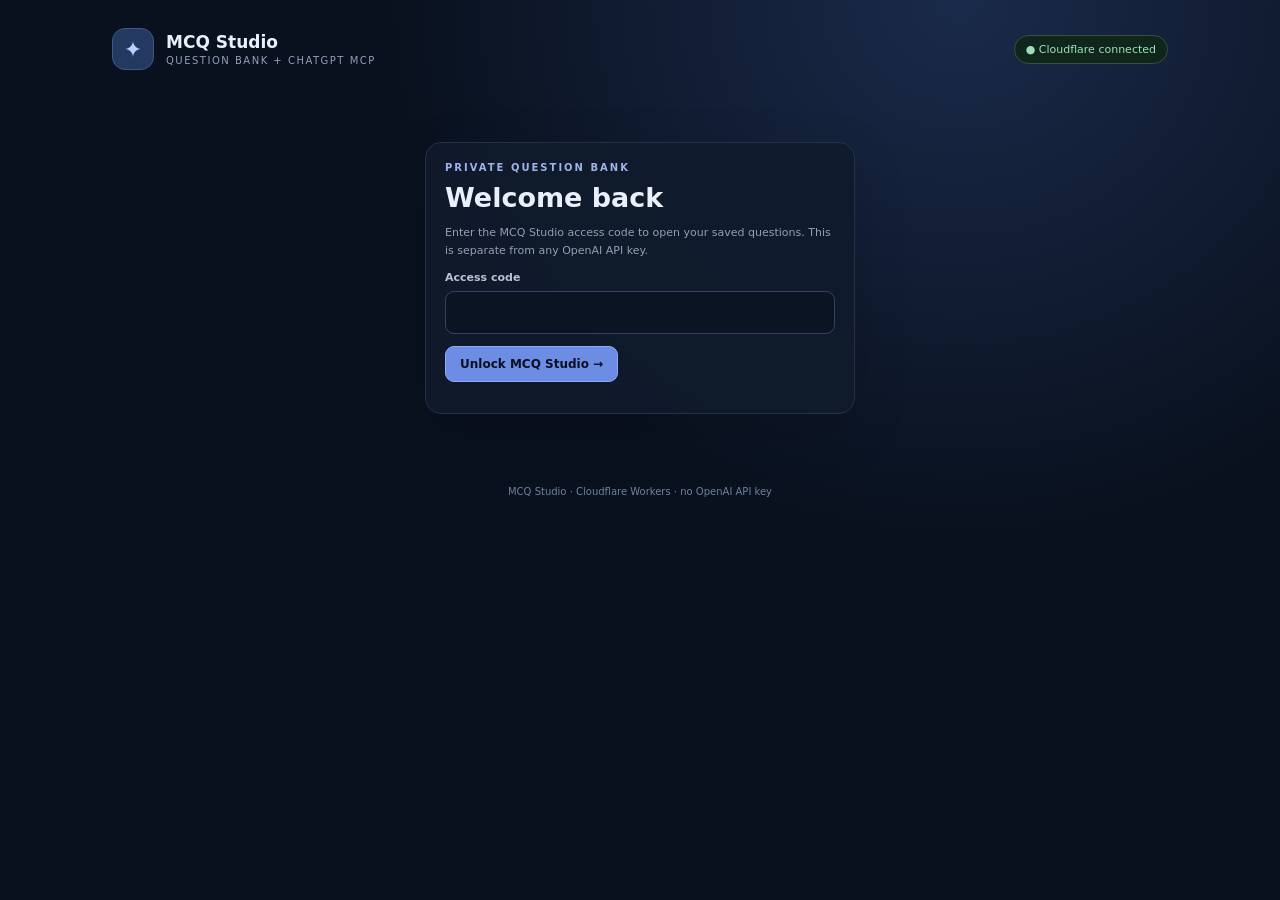
==== mcq-mcp/index.html @ 0a42f612 "Add MCQ Studio question-bank website" ====
<!doctype html><html lang="en"><head><meta charset="utf-8"><meta name="viewport" content="width=device-width,initial-scale=1"><meta name="theme-color" content="#09111e"><title>MCQ Studio</title><style>
:root{color-scheme:dark;font-family:Inter,system-ui,"Segoe UI",sans-serif;background:#09111e;color:#eaf0fb;--muted:#91a0b8;--line:#243149;--panel:#101b2c;--accent:#8ca9ff}*{box-sizing:border-box}body{margin:0;background:radial-gradient(ellipse at 75% 0%,#1a2a4a,transparent 42%),#09111e;min-height:100vh}button,input,textarea{font:inherit}button{cursor:pointer;color:inherit}.wrap{max-width:1100px;margin:auto;padding:28px 22px 60px}.top{display:flex;align-items:center;justify-content:space-between;gap:16px;margin-bottom:30px}.brand{display:flex;align-items:center;gap:12px}.mark{width:42px;height:42px;border-radius:13px;display:grid;place-items:center;background:#24395f;color:#bcd0ff;font-size:22px;border:1px solid #405889}.brand strong{font-size:17px}.brand small{display:block;color:var(--muted);font-size:10px;letter-spacing:1.5px;margin-top:3px}.pill{border:1px solid #34523f;background:#10261c;color:#9de0b7;border-radius:30px;padding:7px 11px;font-size:11px}.hero{margin-bottom:23px}.eyebrow{font-size:10px;letter-spacing:2px;font-weight:800;color:#9db3e9}.hero h1{font-size:clamp(28px,5vw,44px);letter-spacing:-1.4px;margin:10px 0}.hero p{color:var(--muted);max-width:710px;line-height:1.7;margin:0}.grid{display:grid;grid-template-columns:minmax(0,1.2fr) minmax(280px,.8fr);gap:18px}.card{background:rgba(16,27,44,.92);border:1px solid var(--line);border-radius:16px;padding:19px;box-shadow:0 18px 55px #0002}.card h2{font-size:16px;margin:0 0 15px}.field{display:flex;flex-direction:column;gap:7px;margin:12px 0}.field label{font-size:11px;color:#b7c4da;font-weight:700}.field input,.field textarea{width:100%;border:1px solid #34445f;background:#0b1422;color:#edf3ff;border-radius:9px;padding:11px 12px;outline:none}.field textarea{min-height:88px;resize:vertical}.field input:focus,.field textarea:focus{border-color:var(--accent)}.row{display:grid;grid-template-columns:1fr 1fr;gap:10px}.actions{display:flex;gap:9px;align-items:center;flex-wrap:wrap;margin-top:14px}.btn{border:1px solid #41557d;background:#1b2d4c;padding:10px 14px;border-radius:9px;font-size:12px;font-weight:750}.btn.primary{background:#6d8de5;color:#071021;border-color:#8ca9ff}.btn.ghost{background:transparent;border-color:#35445b;color:#bdc9dc}.muted{color:var(--muted);font-size:11px;line-height:1.6}.statrow{display:grid;grid-template-columns:repeat(2,1fr);gap:10px}.stat{background:#0b1524;border:1px solid var(--line);border-radius:12px;padding:14px}.stat b{font-size:23px}.stat span{display:block;font-size:10px;color:var(--muted);margin-top:5px}.urlbox{display:flex;gap:7px;align-items:center;background:#091321;border:1px solid #2c3b53;border-radius:9px;padding:9px;margin-top:10px}.urlbox code{font-size:10px;overflow-wrap:anywhere;color:#b7caff;flex:1}.list{display:flex;flex-direction:column;gap:9px;margin-top:12px}.item{border:1px solid var(--line);border-radius:11px;padding:12px;background:#0c1726}.item strong{font-size:13px;line-height:1.5}.item p{font-size:11px;line-height:1.5;color:var(--muted);margin:7px 0}.item small{color:#98b0f1;font-size:10px}.empty{border:1px dashed #3a4960;border-radius:12px;padding:22px;text-align:center;color:var(--muted);font-size:12px}.login{max-width:430px;margin:8vh auto}.hidden{display:none!important}.notice{font-size:11px;color:#c1cde2;line-height:1.6;margin-top:12px}.danger{color:#f1a5a5}.footer{text-align:center;color:#6f819c;font-size:10px;margin-top:25px}@media(max-width:780px){.grid{grid-template-columns:1fr}.top{align-items:flex-start}.row{grid-template-columns:1fr}.wrap{padding:20px 14px 40px}}
</style></head><body><main class="wrap"><header class="top"><div class="brand"><div class="mark">✦</div><div><strong>MCQ Studio</strong><small>QUESTION BANK + CHATGPT MCP</small></div></div><span class="pill">● Cloudflare connected</span></header>
<section id="loginView" class="card login"><div class="eyebrow">PRIVATE QUESTION BANK</div><h1 style="font-size:27px;margin:9px 0">Welcome back</h1><p class="muted">Enter the MCQ Studio access code to open your saved questions. This is separate from any OpenAI API key.</p><form id="loginForm"><div class="field"><label for="accessCode">Access code</label><input id="accessCode" type="password" autocomplete="current-password" required></div><button class="btn primary" type="submit">Unlock MCQ Studio →</button></form><p id="loginError" class="notice danger"></p></section>
<section id="appView" class="hidden"><div class="hero"><div class="eyebrow">YOUR STUDY WORKSPACE</div><h1>Keep every question organised.</h1><p>Save MCQs, search your question bank, and use ChatGPT with the MCQ Studio MCP server to read question photos, explain choices, and save the results. The server stores your data; ChatGPT provides the reasoning.</p></div>
<div class="grid"><section class="card"><h2>＋ Add a question</h2><form id="addForm"><div class="field"><label for="question">Question</label><textarea id="question" required placeholder="Type or paste the question here..."></textarea></div><div class="field"><label for="options">Options (one per line)</label><textarea id="options" placeholder="A. First option&#10;B. Second option&#10;C. Third option&#10;D. Fourth option"></textarea></div><div class="row"><div class="field"><label for="answer">Correct answer (optional)</label><input id="answer" placeholder="A"></div><div class="field"><label for="subject">Subject</label><input id="subject" placeholder="English, Science..."></div></div><div class="field"><label for="explanation">Explanation (optional)</label><textarea id="explanation" placeholder="Why is this answer correct?"></textarea></div><div class="actions"><button class="btn primary" type="submit">Save question</button><button class="btn ghost" id="clearForm" type="button">Clear</button></div><p id="formMessage" class="notice"></p></form></section>
<aside class="card"><h2>MCQ MCP connection</h2><p class="muted">Use this server address in ChatGPT's custom MCP connection flow when your account supports it.</p><div class="urlbox"><code id="mcpUrl"></code><button class="btn ghost" id="copyUrl">Copy</button></div><div class="statrow" style="margin-top:16px"><div class="stat"><b id="totalStat">0</b><span>Saved questions</span></div><div class="stat"><b>0</b><span>AI API keys required</span></div></div><div class="field"><label>How to use it</label><p class="muted">1. Add the MCP URL in ChatGPT's custom app settings.<br>2. Sign in with your MCQ Studio access code when OAuth opens.<br>3. Upload a photo in the ChatGPT conversation and ask it to extract, explain, and save the questions.</p></div><p class="notice">This website does not run OCR or an AI model. No OpenAI API key is required.</p></aside></div>
<section class="card" style="margin-top:18px"><div style="display:flex;justify-content:space-between;align-items:center;gap:10px;flex-wrap:wrap"><h2 style="margin:0">Your saved questions</h2><div class="actions" style="margin:0"><input id="search" placeholder="Search question bank..." style="background:#0b1422;border:1px solid #34445f;border-radius:8px;padding:9px;color:#eef3ff;font-size:11px"><button class="btn ghost" id="refresh" type="button">Refresh</button><button class="btn ghost" id="logout" type="button">Sign out</button></div></div><div id="questionList" class="list"><div class="empty">No saved questions yet. Add your first MCQ above.</div></div></section></section><footer class="footer">MCQ Studio · Cloudflare Workers · no OpenAI API key</footer></main>
<script>
const $=s=>document.querySelector(s),API=location.origin;let auth=sessionStorage.getItem("mcq_web_session")||"",questions=[];
async function request(path,opts={}){const r=await fetch(API+path,{...opts,headers:{...(opts.headers||{}),"Content-Type":"application/json",...(auth?{Authorization:"Bearer "+auth}:{})}});const d=await r.json().catch(()=>({}));if(!r.ok)throw Error(d.error||("Request failed: "+r.status));return d}
function showApp(ok){$("#loginView").classList.toggle("hidden",ok);$("#appView").classList.toggle("hidden",!ok);if(ok){$("#mcpUrl").textContent=API+"/mcp";loadQuestions()}}
async function login(code){const d=await request("/api/site/login",{method:"POST",body:JSON.stringify({code})});auth=d.token;sessionStorage.setItem("mcq_web_session",auth);showApp(true)}
async function loadQuestions(){try{const d=await request("/api/mcqs");questions=d.questions||[];$("#totalStat").textContent=questions.length;render()}catch(e){$("#questionList").innerHTML='<div class="empty">'+e.message+'</div>'}}
function esc(s){return String(s??"").replace(/[&<>"']/g,c=>({"&":"&amp;","<":"&lt;",">":"&gt;",'"':"&quot;","'":"&#39;"}[c]))}
function render(){const term=$("#search").value.trim().toLowerCase(),items=questions.filter(q=>(q.question+" "+(q.subject||"")).toLowerCase().includes(term));$("#questionList").innerHTML=items.length?items.map(q=>'<article class="item"><strong>'+esc(q.question)+'</strong><p>'+esc((q.options||[]).join(" · "))+'</p><small>'+esc(q.subject||"Uncategorised")+' · '+(q.correct_answer?"Answer: "+esc(q.correct_answer):"Answer not set")+'</small><div class="actions"><button class="btn ghost" data-delete="'+esc(q.id)+'" type="button">Delete</button></div></article>').join(""):'<div class="empty">No matching questions found.</div>'}
$("#loginForm").addEventListener("submit",async e=>{e.preventDefault();$("#loginError").textContent="";try{await login($("#accessCode").value);$("#accessCode").value=""}catch(err){$("#loginError").textContent=err.message}});
$("#addForm").addEventListener("submit",async e=>{e.preventDefault();try{const options=$("#options").value.split("\n").map(x=>x.trim()).filter(Boolean);await request("/api/mcqs",{method:"POST",body:JSON.stringify({question:$("#question").value,options,correct_answer:$("#answer").value,subject:$("#subject").value,explanation:$("#explanation").value})});$("#formMessage").textContent="Saved successfully.";$("#addForm").reset();await loadQuestions()}catch(err){$("#formMessage").textContent=err.message}});
$("#clearForm").onclick=()=>{$("#addForm").reset();$("#formMessage").textContent=""};$("#refresh").onclick=loadQuestions;$("#search").oninput=render;
$("#questionList").addEventListener("click",async e=>{const b=e.target.closest("[data-delete]");if(!b)return;if(!confirm("Delete this saved question?"))return;try{await request("/api/mcqs?id="+encodeURIComponent(b.dataset.delete),{method:"DELETE"});await loadQuestions()}catch(err){alert(err.message)}});
$("#logout").onclick=()=>{auth="";sessionStorage.removeItem("mcq_web_session");showApp(false)};
$("#copyUrl").onclick=async()=>{await navigator.clipboard.writeText($("#mcpUrl").textContent);$("#copyUrl").textContent="Copied";setTimeout(()=>$("#copyUrl").textContent="Copy",1300)};
if(auth)showApp(true);else showApp(false);
</script></body></html>
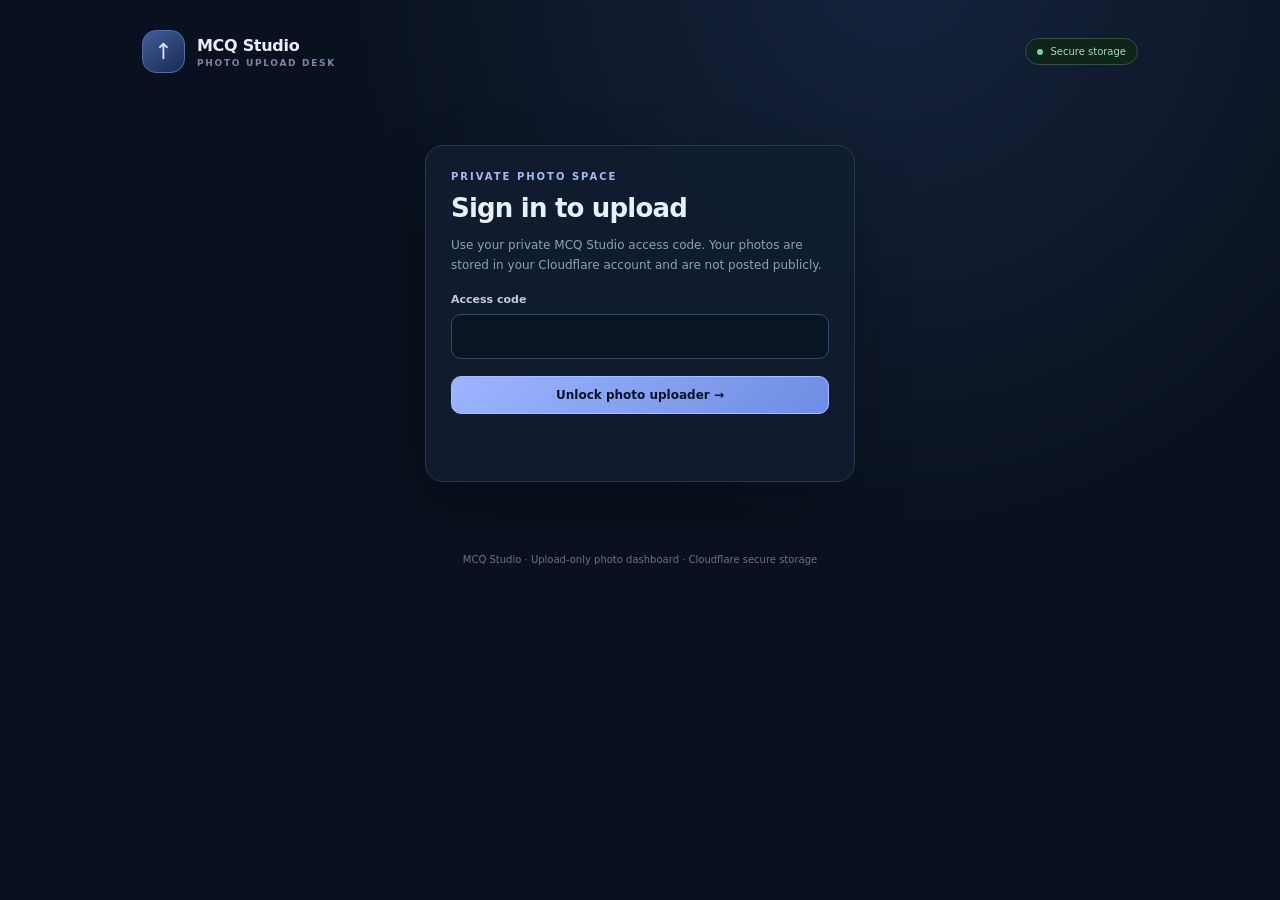
==== commit 806d133b: "Replace MCQ Studio UI with upload-only dashboard" ====
--- a/mcq-mcp/index.html
+++ b/mcq-mcp/index.html
@@ -1,24 +1,53 @@
-<!doctype html><html lang="en"><head><meta charset="utf-8"><meta name="viewport" content="width=device-width,initial-scale=1"><meta name="theme-color" content="#09111e"><title>MCQ Studio</title><style>
-:root{color-scheme:dark;font-family:Inter,system-ui,"Segoe UI",sans-serif;background:#09111e;color:#eaf0fb;--muted:#91a0b8;--line:#243149;--panel:#101b2c;--accent:#8ca9ff}*{box-sizing:border-box}body{margin:0;background:radial-gradient(ellipse at 75% 0%,#1a2a4a,transparent 42%),#09111e;min-height:100vh}button,input,textarea{font:inherit}button{cursor:pointer;color:inherit}.wrap{max-width:1100px;margin:auto;padding:28px 22px 60px}.top{display:flex;align-items:center;justify-content:space-between;gap:16px;margin-bottom:30px}.brand{display:flex;align-items:center;gap:12px}.mark{width:42px;height:42px;border-radius:13px;display:grid;place-items:center;background:#24395f;color:#bcd0ff;font-size:22px;border:1px solid #405889}.brand strong{font-size:17px}.brand small{display:block;color:var(--muted);font-size:10px;letter-spacing:1.5px;margin-top:3px}.pill{border:1px solid #34523f;background:#10261c;color:#9de0b7;border-radius:30px;padding:7px 11px;font-size:11px}.hero{margin-bottom:23px}.eyebrow{font-size:10px;letter-spacing:2px;font-weight:800;color:#9db3e9}.hero h1{font-size:clamp(28px,5vw,44px);letter-spacing:-1.4px;margin:10px 0}.hero p{color:var(--muted);max-width:710px;line-height:1.7;margin:0}.grid{display:grid;grid-template-columns:minmax(0,1.2fr) minmax(280px,.8fr);gap:18px}.card{background:rgba(16,27,44,.92);border:1px solid var(--line);border-radius:16px;padding:19px;box-shadow:0 18px 55px #0002}.card h2{font-size:16px;margin:0 0 15px}.field{display:flex;flex-direction:column;gap:7px;margin:12px 0}.field label{font-size:11px;color:#b7c4da;font-weight:700}.field input,.field textarea{width:100%;border:1px solid #34445f;background:#0b1422;color:#edf3ff;border-radius:9px;padding:11px 12px;outline:none}.field textarea{min-height:88px;resize:vertical}.field input:focus,.field textarea:focus{border-color:var(--accent)}.row{display:grid;grid-template-columns:1fr 1fr;gap:10px}.actions{display:flex;gap:9px;align-items:center;flex-wrap:wrap;margin-top:14px}.btn{border:1px solid #41557d;background:#1b2d4c;padding:10px 14px;border-radius:9px;font-size:12px;font-weight:750}.btn.primary{background:#6d8de5;color:#071021;border-color:#8ca9ff}.btn.ghost{background:transparent;border-color:#35445b;color:#bdc9dc}.muted{color:var(--muted);font-size:11px;line-height:1.6}.statrow{display:grid;grid-template-columns:repeat(2,1fr);gap:10px}.stat{background:#0b1524;border:1px solid var(--line);border-radius:12px;padding:14px}.stat b{font-size:23px}.stat span{display:block;font-size:10px;color:var(--muted);margin-top:5px}.urlbox{display:flex;gap:7px;align-items:center;background:#091321;border:1px solid #2c3b53;border-radius:9px;padding:9px;margin-top:10px}.urlbox code{font-size:10px;overflow-wrap:anywhere;color:#b7caff;flex:1}.list{display:flex;flex-direction:column;gap:9px;margin-top:12px}.item{border:1px solid var(--line);border-radius:11px;padding:12px;background:#0c1726}.item strong{font-size:13px;line-height:1.5}.item p{font-size:11px;line-height:1.5;color:var(--muted);margin:7px 0}.item small{color:#98b0f1;font-size:10px}.empty{border:1px dashed #3a4960;border-radius:12px;padding:22px;text-align:center;color:var(--muted);font-size:12px}.login{max-width:430px;margin:8vh auto}.hidden{display:none!important}.notice{font-size:11px;color:#c1cde2;line-height:1.6;margin-top:12px}.danger{color:#f1a5a5}.footer{text-align:center;color:#6f819c;font-size:10px;margin-top:25px}@media(max-width:780px){.grid{grid-template-columns:1fr}.top{align-items:flex-start}.row{grid-template-columns:1fr}.wrap{padding:20px 14px 40px}}
-</style></head><body><main class="wrap"><header class="top"><div class="brand"><div class="mark">✦</div><div><strong>MCQ Studio</strong><small>QUESTION BANK + CHATGPT MCP</small></div></div><span class="pill">● Cloudflare connected</span></header>
-<section id="loginView" class="card login"><div class="eyebrow">PRIVATE QUESTION BANK</div><h1 style="font-size:27px;margin:9px 0">Welcome back</h1><p class="muted">Enter the MCQ Studio access code to open your saved questions. This is separate from any OpenAI API key.</p><form id="loginForm"><div class="field"><label for="accessCode">Access code</label><input id="accessCode" type="password" autocomplete="current-password" required></div><button class="btn primary" type="submit">Unlock MCQ Studio →</button></form><p id="loginError" class="notice danger"></p></section>
-<section id="appView" class="hidden"><div class="hero"><div class="eyebrow">YOUR STUDY WORKSPACE</div><h1>Keep every question organised.</h1><p>Save MCQs, search your question bank, and use ChatGPT with the MCQ Studio MCP server to read question photos, explain choices, and save the results. The server stores your data; ChatGPT provides the reasoning.</p></div>
-<div class="grid"><section class="card"><h2>＋ Add a question</h2><form id="addForm"><div class="field"><label for="question">Question</label><textarea id="question" required placeholder="Type or paste the question here..."></textarea></div><div class="field"><label for="options">Options (one per line)</label><textarea id="options" placeholder="A. First option&#10;B. Second option&#10;C. Third option&#10;D. Fourth option"></textarea></div><div class="row"><div class="field"><label for="answer">Correct answer (optional)</label><input id="answer" placeholder="A"></div><div class="field"><label for="subject">Subject</label><input id="subject" placeholder="English, Science..."></div></div><div class="field"><label for="explanation">Explanation (optional)</label><textarea id="explanation" placeholder="Why is this answer correct?"></textarea></div><div class="actions"><button class="btn primary" type="submit">Save question</button><button class="btn ghost" id="clearForm" type="button">Clear</button></div><p id="formMessage" class="notice"></p></form></section>
-<aside class="card"><h2>MCQ MCP connection</h2><p class="muted">Use this server address in ChatGPT's custom MCP connection flow when your account supports it.</p><div class="urlbox"><code id="mcpUrl"></code><button class="btn ghost" id="copyUrl">Copy</button></div><div class="statrow" style="margin-top:16px"><div class="stat"><b id="totalStat">0</b><span>Saved questions</span></div><div class="stat"><b>0</b><span>AI API keys required</span></div></div><div class="field"><label>How to use it</label><p class="muted">1. Add the MCP URL in ChatGPT's custom app settings.<br>2. Sign in with your MCQ Studio access code when OAuth opens.<br>3. Upload a photo in the ChatGPT conversation and ask it to extract, explain, and save the questions.</p></div><p class="notice">This website does not run OCR or an AI model. No OpenAI API key is required.</p></aside></div>
-<section class="card" style="margin-top:18px"><div style="display:flex;justify-content:space-between;align-items:center;gap:10px;flex-wrap:wrap"><h2 style="margin:0">Your saved questions</h2><div class="actions" style="margin:0"><input id="search" placeholder="Search question bank..." style="background:#0b1422;border:1px solid #34445f;border-radius:8px;padding:9px;color:#eef3ff;font-size:11px"><button class="btn ghost" id="refresh" type="button">Refresh</button><button class="btn ghost" id="logout" type="button">Sign out</button></div></div><div id="questionList" class="list"><div class="empty">No saved questions yet. Add your first MCQ above.</div></div></section></section><footer class="footer">MCQ Studio · Cloudflare Workers · no OpenAI API key</footer></main>
+<!doctype html>
+<html lang="en"><head><meta charset="utf-8"><meta name="viewport" content="width=device-width,initial-scale=1"><meta name="theme-color" content="#09111e"><title>MCQ Studio · Photo Upload</title>
+<style>
+:root{color-scheme:dark;font-family:Inter,ui-sans-serif,system-ui,"Segoe UI",sans-serif;background:#09111e;color:#eaf0fb;--muted:#8f9fb8;--line:#273750;--panel:#111d2f;--accent:#91adff}
+*{box-sizing:border-box}body{margin:0;min-height:100vh;background:radial-gradient(ellipse at 70% -5%,rgba(77,110,190,.2),transparent 44%),#09111e;color:var(--text)}
+button,input{font:inherit}button{cursor:pointer;color:inherit}.wrap{width:min(100%,1040px);margin:auto;padding:30px 22px 60px}
+.top{display:flex;align-items:center;justify-content:space-between;gap:16px;margin-bottom:54px}.brand{display:flex;align-items:center;gap:12px}.mark{width:43px;height:43px;display:grid;place-items:center;border:1px solid #536da7;border-radius:14px;background:linear-gradient(145deg,#415c9d,#192b4e);font-size:22px;color:#dce6ff}.brand strong{display:block;font-size:16px;letter-spacing:-.3px}.brand small{display:block;margin-top:3px;color:#7588a6;font-size:9px;font-weight:800;letter-spacing:1.7px}.pill{display:inline-flex;align-items:center;gap:7px;padding:7px 11px;border:1px solid #31533f;border-radius:50px;background:#10241a;color:#9edeb6;font-size:10px}.dot{width:6px;height:6px;border-radius:50%;background:#71d49a}
+.card{border:1px solid var(--line);border-radius:18px;background:rgba(17,29,47,.92);box-shadow:0 20px 60px #0003}.login{max-width:430px;margin:8vh auto;padding:25px}.eyebrow{color:#a4baf4;font-size:10px;font-weight:850;letter-spacing:2px}.login h1{margin:11px 0 8px;font-size:26px;letter-spacing:-.8px}.muted{color:var(--muted);font-size:12px;line-height:1.7}
+.field{display:flex;flex-direction:column;gap:8px;margin:17px 0}.field label{color:#c0cce0;font-size:11px;font-weight:750}.field input{width:100%;padding:12px;border:1px solid #354966;border-radius:10px;background:#091522;color:#eef3ff;outline:0}.field input:focus{border-color:var(--accent)}
+.btn{display:inline-flex;justify-content:center;align-items:center;gap:8px;padding:11px 16px;border:1px solid #526fae;border-radius:10px;background:#21375d;color:#f0f4ff;font-size:12px;font-weight:800}.btn.primary{background:linear-gradient(135deg,#9cb5ff,#6e8de3);border-color:#a9beff;color:#091222}.btn.ghost{background:transparent;border-color:#354761;color:#b9c7dd}.btn:disabled{cursor:not-allowed;opacity:.55}
+.hidden{display:none!important}
+.hero{margin-bottom:23px}.hero h1{margin:10px 0 9px;font-size:clamp(29px,5vw,43px);line-height:1.08;letter-spacing:-1.5px}.hero p{max-width:720px;margin:0;color:var(--muted);font-size:13px;line-height:1.75}
+.upload-card{padding:22px}.upload-head{display:flex;align-items:center;justify-content:space-between;gap:12px;margin-bottom:17px}.upload-head h2,.gallery-head h2{font-size:15px;margin:0}.file-types{font-size:10px;color:#788ba8}
+.dropzone{display:flex;flex-direction:column;align-items:center;justify-content:center;min-height:250px;padding:28px;border:1.5px dashed #526b9d;border-radius:15px;background:linear-gradient(145deg,rgba(80,109,178,.1),rgba(11,21,35,.4));text-align:center;transition:.18s ease}.dropzone.drag{border-color:#a9beff;background:rgba(92,123,204,.2);transform:scale(1.005)}
+.upload-icon{display:grid;place-items:center;width:55px;height:55px;margin-bottom:15px;border:1px solid #465f94;border-radius:17px;background:#1a2d50;color:#b9ccff;font-size:25px}.dropzone strong{font-size:15px}.dropzone p{margin:7px 0 17px;color:#8fa0bb;font-size:11px;line-height:1.6}.or{margin:0 7px;color:#63738d;font-size:10px}
+.selected{display:flex;align-items:center;gap:12px;margin-top:14px;padding:12px;border:1px solid #31445f;border-radius:12px;background:#0b1727}.selected img{width:58px;height:58px;object-fit:cover;border-radius:8px;background:#192638}.selected-info{flex:1;min-width:0}.selected-info strong{display:block;overflow:hidden;text-overflow:ellipsis;white-space:nowrap;font-size:11px}.selected-info small{display:block;margin-top:5px;color:#8598b5;font-size:10px}.selected-actions{display:flex;gap:7px}.status{min-height:19px;margin-top:12px;color:#aebbd0;font-size:11px}.status.good{color:#9fe0b8}.status.bad{color:#f0a0a0}.privacy{margin-top:15px;color:#71839e;font-size:10px;line-height:1.6}
+.gallery{margin-top:19px;padding:20px}.gallery-head{display:flex;justify-content:space-between;align-items:center;gap:12px}.count{padding:5px 9px;border:1px solid #334762;border-radius:20px;color:#aebde0;font-size:10px}.gallery-grid{display:grid;grid-template-columns:repeat(4,minmax(0,1fr));gap:11px;margin-top:16px}.photo{overflow:hidden;border:1px solid #2a3b54;border-radius:12px;background:#0b1625}.photo img{display:block;width:100%;height:130px;object-fit:cover;background:#111e30}.photo-info{padding:10px}.photo-name{display:block;overflow:hidden;text-overflow:ellipsis;white-space:nowrap;color:#d7e1f2;font-size:10px;font-weight:750}.photo-meta{display:block;margin-top:5px;color:#7f91aa;font-size:9px}.photo-actions{display:flex;justify-content:flex-end;margin-top:8px}.delete{padding:5px 8px;border:1px solid #56414b;border-radius:7px;background:transparent;color:#dfa8b0;font-size:9px}
+.empty{margin-top:15px;padding:25px;border:1px dashed #33445c;border-radius:12px;color:#8293ad;text-align:center;font-size:11px;line-height:1.6}.empty-icon{font-size:21px;margin-bottom:8px;color:#9eb5f2}
+.footer{margin-top:27px;text-align:center;color:#64758e;font-size:10px}
+@media(max-width:740px){.wrap{padding:20px 14px 40px}.top{margin-bottom:38px}.gallery-grid{grid-template-columns:repeat(2,minmax(0,1fr))}.upload-card{padding:14px}.dropzone{min-height:220px;padding:20px}.upload-head{align-items:flex-start;flex-direction:column}.selected{align-items:flex-start}.selected-actions{flex-direction:column}.photo img{height:125px}}
+</style></head><body><main class="wrap">
+<header class="top"><div class="brand"><div class="mark">↑</div><div><strong>MCQ Studio</strong><small>PHOTO UPLOAD DESK</small></div></div><span class="pill"><i class="dot"></i> Secure storage</span></header>
+<section id="loginView" class="card login"><div class="eyebrow">PRIVATE PHOTO SPACE</div><h1>Sign in to upload</h1><p class="muted">Use your private MCQ Studio access code. Your photos are stored in your Cloudflare account and are not posted publicly.</p><form id="loginForm"><div class="field"><label for="accessCode">Access code</label><input id="accessCode" type="password" autocomplete="current-password" required></div><button class="btn primary" style="width:100%" type="submit">Unlock photo uploader →</button></form><p id="loginError" class="status bad"></p></section>
+<section id="appView" class="hidden">
+<div class="hero"><div class="eyebrow">UPLOAD ONLY · NO CHAT</div><h1>Upload your question photos.</h1><p>Choose a photo from your computer or drop it here. This page only uploads and manages images—there is no chat interface, MCQ editor, or AI answer box.</p></div>
+<section class="card upload-card"><div class="upload-head"><h2>Upload a photo</h2><span class="file-types">JPG · PNG · WEBP · up to 2 MB</span></div>
+<div class="dropzone" id="dropzone" role="button" tabindex="0"><div class="upload-icon">↑</div><strong>Drop your image here</strong><p>or browse your computer<br>Maximum 2 MB after image compression</p><button class="btn primary" id="chooseFile" type="button">Choose image</button><input id="fileInput" class="hidden" type="file" accept="image/jpeg,image/png,image/webp"></div>
+<div id="selected" class="selected hidden"><img id="preview" alt="Selected photo preview"><div class="selected-info"><strong id="fileName">question.jpg</strong><small id="fileSize">Ready to upload</small></div><div class="selected-actions"><button class="btn primary" id="uploadBtn" type="button">Upload photo ↑</button><button class="btn ghost" id="clearBtn" type="button">Remove</button></div></div>
+<div id="uploadStatus" class="status" role="status"></div><p class="privacy">Your photos stay private. They can be fetched by the MCQ Studio MCP server for a connected ChatGPT app. Uploading here does not automatically send a photo into a ChatGPT conversation.</p>
+</section>
+<section class="card gallery"><div class="gallery-head"><h2>Uploaded photos</h2><span class="count" id="imageCount">0 photos</span></div><div id="imageGrid" class="gallery-grid"><div class="empty" style="grid-column:1/-1"><div class="empty-icon">▧</div>No photos uploaded yet.</div></div></section>
+</section>
+<footer class="footer">MCQ Studio · Upload-only photo dashboard · Cloudflare secure storage</footer></main>
 <script>
-const $=s=>document.querySelector(s),API=location.origin;let auth=sessionStorage.getItem("mcq_web_session")||"",questions=[];
+const $=s=>document.querySelector(s),API=location.origin;let auth=sessionStorage.getItem("mcq_web_session")||"",selectedFile=null,previewUrl="",thumbUrls=[];
 async function request(path,opts={}){const r=await fetch(API+path,{...opts,headers:{...(opts.headers||{}),"Content-Type":"application/json",...(auth?{Authorization:"Bearer "+auth}:{})}});const d=await r.json().catch(()=>({}));if(!r.ok)throw Error(d.error||("Request failed: "+r.status));return d}
-function showApp(ok){$("#loginView").classList.toggle("hidden",ok);$("#appView").classList.toggle("hidden",!ok);if(ok){$("#mcpUrl").textContent=API+"/mcp";loadQuestions()}}
+function setStatus(msg,type=""){const el=$("#uploadStatus");el.textContent=msg;el.className="status "+type}
+function showApp(ok){$("#loginView").classList.toggle("hidden",ok);$("#appView").classList.toggle("hidden",!ok);if(ok)loadImages()}
 async function login(code){const d=await request("/api/site/login",{method:"POST",body:JSON.stringify({code})});auth=d.token;sessionStorage.setItem("mcq_web_session",auth);showApp(true)}
-async function loadQuestions(){try{const d=await request("/api/mcqs");questions=d.questions||[];$("#totalStat").textContent=questions.length;render()}catch(e){$("#questionList").innerHTML='<div class="empty">'+e.message+'</div>'}}
-function esc(s){return String(s??"").replace(/[&<>"']/g,c=>({"&":"&amp;","<":"&lt;",">":"&gt;",'"':"&quot;","'":"&#39;"}[c]))}
-function render(){const term=$("#search").value.trim().toLowerCase(),items=questions.filter(q=>(q.question+" "+(q.subject||"")).toLowerCase().includes(term));$("#questionList").innerHTML=items.length?items.map(q=>'<article class="item"><strong>'+esc(q.question)+'</strong><p>'+esc((q.options||[]).join(" · "))+'</p><small>'+esc(q.subject||"Uncategorised")+' · '+(q.correct_answer?"Answer: "+esc(q.correct_answer):"Answer not set")+'</small><div class="actions"><button class="btn ghost" data-delete="'+esc(q.id)+'" type="button">Delete</button></div></article>').join(""):'<div class="empty">No matching questions found.</div>'}
+function clearSelected(){selectedFile=null;$("#fileInput").value="";$("#selected").classList.add("hidden");if(previewUrl)URL.revokeObjectURL(previewUrl);previewUrl="";$("#preview").removeAttribute("src");setStatus("")}
+function prettySize(n){return n<1024*1024?(n/1024).toFixed(0)+" KB":(n/1024/1024).toFixed(2)+" MB"}
+async function prepareFile(file){if(!["image/jpeg","image/png","image/webp"].includes(file.type))throw Error("Please choose a JPG, PNG, or WEBP image.");if(file.size<=1900000)return file;if(!window.createImageBitmap)throw Error("This image is too large. Choose one under 1.9 MB.");const bmp=await createImageBitmap(file),scale=Math.min(1,1800/Math.max(bmp.width,bmp.height)),canvas=document.createElement("canvas");canvas.width=Math.max(1,Math.round(bmp.width*scale));canvas.height=Math.max(1,Math.round(bmp.height*scale));const ctx=canvas.getContext("2d");ctx.fillStyle="#fff";ctx.fillRect(0,0,canvas.width,canvas.height);ctx.drawImage(bmp,0,0,canvas.width,canvas.height);bmp.close();const blob=await new Promise(resolve=>canvas.toBlob(resolve,"image/jpeg",.84));if(!blob||blob.size>1900000)throw Error("Image is still too large. Please choose a smaller or cropped image.");return new File([blob],file.name.replace(/\.[^.]+$/,"")+".jpg",{type:"image/jpeg"})}
+async function choose(file){if(!file)return;try{setStatus("Preparing image…");selectedFile=await prepareFile(file);if(previewUrl)URL.revokeObjectURL(previewUrl);previewUrl=URL.createObjectURL(selectedFile);$("#preview").src=previewUrl;$("#fileName").textContent=selectedFile.name;$("#fileSize").textContent=prettySize(selectedFile.size)+" · Ready to upload";$("#selected").classList.remove("hidden");setStatus("Your image is ready.")}catch(e){clearSelected();setStatus(e.message,"bad")}}
+async function loadImages(){try{const d=await request("/api/images");const items=d.images||[];$("#imageCount").textContent=items.length+" photo"+(items.length===1?"":"s");renderImages(items)}catch(e){$("#imageGrid").innerHTML='<div class="empty" style="grid-column:1/-1">'+escapeHtml(e.message)+'</div>'}}
+function escapeHtml(v){return String(v??"").replace(/[&<>"']/g,c=>({"&":"&amp;","<":"&lt;",">":"&gt;",'"':"&quot;","'":"&#39;"}[c]))}
+function renderImages(items){thumbUrls.forEach(u=>URL.revokeObjectURL(u));thumbUrls=[];const grid=$("#imageGrid");if(!items.length){grid.innerHTML='<div class="empty" style="grid-column:1/-1"><div class="empty-icon">▧</div>No photos uploaded yet. Your uploaded images will appear here.</div>';return}grid.innerHTML=items.slice(0,24).map(x=>'<article class="photo"><img data-photo="'+escapeHtml(x.id)+'" alt="'+escapeHtml(x.name)+'" loading="lazy"><div class="photo-info"><span class="photo-name">'+escapeHtml(x.name)+'</span><span class="photo-meta">'+prettySize(x.size||0)+' · '+new Date(x.created_at).toLocaleDateString()+'</span><div class="photo-actions"><button class="delete" type="button" data-delete="'+escapeHtml(x.id)+'">Delete</button></div></div></article>').join("");items.slice(0,24).forEach(async x=>{try{const r=await fetch(API+"/api/images/content?id="+encodeURIComponent(x.id),{headers:{Authorization:"Bearer "+auth}});if(!r.ok)return;const u=URL.createObjectURL(await r.blob());thumbUrls.push(u);const img=grid.querySelector('img[data-photo="'+CSS.escape(x.id)+'"]');if(img)img.src=u;else URL.revokeObjectURL(u)}catch{}})}
+async function upload(){if(!selectedFile)return;const btn=$("#uploadBtn");btn.disabled=true;btn.textContent="Uploading…";setStatus("Uploading your photo…");try{const url=await new Promise((resolve,reject)=>{const r=new FileReader();r.onload=()=>resolve(r.result);r.onerror=()=>reject(Error("Could not read this image."));r.readAsDataURL(selectedFile)});const data=String(url).split(",")[1];const d=await request("/api/images",{method:"POST",body:JSON.stringify({name:selectedFile.name,mimeType:selectedFile.type,data})});setStatus("Photo uploaded successfully: "+d.image.name,"good");clearSelected();await loadImages()}catch(e){setStatus(e.message,"bad")}finally{btn.disabled=false;btn.textContent="Upload photo ↑"}}
 $("#loginForm").addEventListener("submit",async e=>{e.preventDefault();$("#loginError").textContent="";try{await login($("#accessCode").value);$("#accessCode").value=""}catch(err){$("#loginError").textContent=err.message}});
-$("#addForm").addEventListener("submit",async e=>{e.preventDefault();try{const options=$("#options").value.split("\n").map(x=>x.trim()).filter(Boolean);await request("/api/mcqs",{method:"POST",body:JSON.stringify({question:$("#question").value,options,correct_answer:$("#answer").value,subject:$("#subject").value,explanation:$("#explanation").value})});$("#formMessage").textContent="Saved successfully.";$("#addForm").reset();await loadQuestions()}catch(err){$("#formMessage").textContent=err.message}});
-$("#clearForm").onclick=()=>{$("#addForm").reset();$("#formMessage").textContent=""};$("#refresh").onclick=loadQuestions;$("#search").oninput=render;
-$("#questionList").addEventListener("click",async e=>{const b=e.target.closest("[data-delete]");if(!b)return;if(!confirm("Delete this saved question?"))return;try{await request("/api/mcqs?id="+encodeURIComponent(b.dataset.delete),{method:"DELETE"});await loadQuestions()}catch(err){alert(err.message)}});
-$("#logout").onclick=()=>{auth="";sessionStorage.removeItem("mcq_web_session");showApp(false)};
-$("#copyUrl").onclick=async()=>{await navigator.clipboard.writeText($("#mcpUrl").textContent);$("#copyUrl").textContent="Copied";setTimeout(()=>$("#copyUrl").textContent="Copy",1300)};
+$("#chooseFile").onclick=()=>$("#fileInput").click();$("#fileInput").addEventListener("change",e=>choose(e.target.files[0]));$("#dropzone").addEventListener("click",e=>{if(e.target.closest("button"))return;$("#fileInput").click()});$("#dropzone").addEventListener("keydown",e=>{if(e.key==="Enter"||e.key===" "){e.preventDefault();$("#fileInput").click()}});
+["dragenter","dragover"].forEach(n=>$("#dropzone").addEventListener(n,e=>{e.preventDefault();$("#dropzone").classList.add("drag")}));["dragleave","drop"].forEach(n=>$("#dropzone").addEventListener(n,e=>{e.preventDefault();$("#dropzone").classList.remove("drag")}));$("#dropzone").addEventListener("drop",e=>choose(e.dataTransfer.files[0]));
+$("#uploadBtn").onclick=upload;$("#clearBtn").onclick=clearSelected;$("#imageGrid").addEventListener("click",async e=>{const b=e.target.closest("[data-delete]");if(!b)return;if(!confirm("Delete this photo from your MCQ Studio storage?"))return;try{await request("/api/images?id="+encodeURIComponent(b.dataset.delete),{method:"DELETE"});setStatus("Photo deleted.","good");await loadImages()}catch(err){setStatus(err.message,"bad")}});
 if(auth)showApp(true);else showApp(false);
 </script></body></html>
